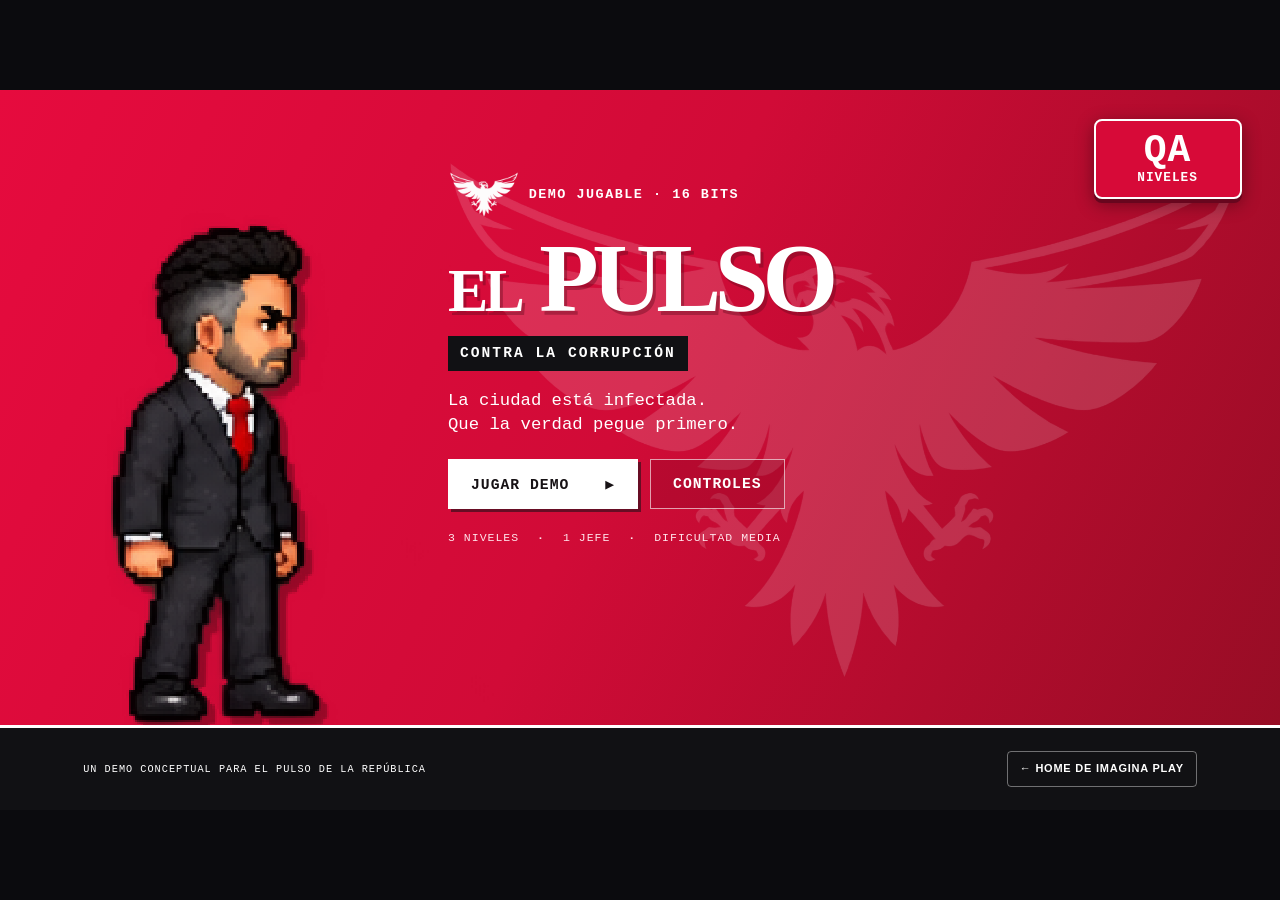
==== games/chumel/index.html @ c02ecaae "Publicar El Pulso jugable con regreso a IMAGINA PLAY" ====
<!doctype html>
<html lang="es"><head><meta charset="utf-8"><meta name="viewport" content="width=device-width,initial-scale=1,maximum-scale=1,viewport-fit=cover"><meta name="theme-color" content="#111114"><meta name="apple-mobile-web-app-title" content="El Pulso"><link rel="manifest" href="manifest.webmanifest?v=8"><link rel="apple-touch-icon" href="assets/app-icon.png?v=7"><meta name="description" content="El Pulso: Contra la Corrupción. Demo de acción retro con tres niveles, combos, doble salto, dash y parry. Juega en horizontal con controles táctiles o teclado."><title>El Pulso · Contra la Corrupción</title><link rel="icon" type="image/webp" href="assets/pulso-eagle.webp?v=4"><link rel="stylesheet" href="style.css?v=8"></head>
<body><main id="game" aria-label="El Pulso: Contra la Corrupción"><canvas id="screen" width="480" height="270" aria-label="Área de juego"></canvas><div class="vignette"></div><button id="qa-open" aria-label="Abrir modo QA" aria-controls="qa-panel" aria-expanded="false" disabled><b>QA</b><span>NIVELES</span></button>
<header id="hud" hidden><div class="player-hud"><div class="hud-name"><img class="hud-eagle" src="assets/pulso-eagle.webp?v=4" alt="El Pulso de la República"> CHUMEL <span id="weapon">PUÑOS</span></div><div id="hearts" aria-label="Salud"></div><div class="energy-track"><i id="energy"></i></div><div id="jump-status">↑ SALTO SIMPLE</div></div><div class="level-hud"><small id="qa-badge" hidden>QA</small><span id="level-count">01 / 03</span><strong id="level-name">LA CALLE NO CALLA</strong><div class="progress-track"><i id="progress"></i></div></div><div class="utility"><button id="pause" aria-label="Pausar juego">Ⅱ</button><button id="sound" aria-label="Activar o desactivar sonido">♪</button></div></header>
<div id="boss-hud" hidden><span>LA IGNORANCIA</span><div><i id="boss-health"></i></div></div><div id="notice" role="status" aria-live="polite"></div>
<section id="menu" class="overlay"><img class="brand-watermark" src="assets/pulso-eagle.webp?v=4" alt="" aria-hidden="true"><div class="menu-content"><div class="eyebrow"><img class="menu-eagle" src="assets/pulso-eagle.webp?v=4" alt="Águila de El Pulso de la República"> DEMO JUGABLE · 16 BITS</div><h1><span>EL</span> PULSO<span class="subtitle">CONTRA LA CORRUPCIÓN</span></h1><p class="intro-copy">La ciudad está infectada.<br>Que la verdad pegue primero.</p><div class="menu-actions"><button class="primary" id="start">JUGAR DEMO <span>▶</span></button><button class="secondary" id="how">CONTROLES</button></div><div class="menu-meta">3 NIVELES <b>·</b> 1 JEFE <b>·</b> DIFICULTAD MEDIA</div></div><div class="hero-art" aria-hidden="true"></div><div class="menu-footer"><span>UN DEMO CONCEPTUAL PARA EL PULSO DE LA REPÚBLICA</span><a class="imagina-home" href="../../#demos">← HOME DE IMAGINA PLAY</a></div></section>
<div id="unlock-banner" role="status" hidden><strong>↑↑ DOBLE SALTO DESBLOQUEADO</strong><span>Pulsa A y vuelve a pulsar A en el aire.<br>Teclado: Espacio dos veces.</span></div><section id="dialog" class="overlay dialog" hidden><div class="panel"><img class="dialog-eagle" src="assets/pulso-eagle.webp?v=4" alt="El Pulso de la República"><div class="eyebrow" id="dialog-eyebrow">PAUSA</div><h2 id="dialog-title">Toma aire.</h2><div id="dialog-body"></div><div class="dialog-actions" id="dialog-actions"></div><a class="imagina-home" href="../../#demos">← HOME DE IMAGINA PLAY</a></div></section>
<section id="qa-panel" class="overlay dialog qa-dialog" role="dialog" aria-modal="true" aria-labelledby="qa-title" hidden><div class="panel"><div class="eyebrow">MODO QA</div><h2 id="qa-title">Elige dónde probar.</h2><div class="qa-copy"><p>Acceso directo con salud completa y dificultad normal.</p><p>El doble salto se activa solo ante La Ignorancia.</p></div><div class="dialog-actions"><button data-qa-destination="0">1 · CALLE / PUÑOS</button><button data-qa-destination="1">2 · PALACIO / MACHETE</button><button data-qa-destination="2">3 · ARCHIVO / PLASMA</button><button data-qa-destination="boss">BOSS · LA IGNORANCIA</button><button id="qa-back" class="alt">VOLVER</button></div></div></section>
<div id="touch" hidden><div id="joystick" role="group" aria-label="Joystick de movimiento"><div class="joystick-cross">✛</div><i id="stick"></i></div><div class="combo-hints"><span>↓ + A <b>DASH</b></span><span>↓ + B <b>PARRY</b></span></div><div class="action-buttons"><button id="attack" aria-label="B: Atacar. Con joystick hacia abajo, parry."><b>B</b><span>ATAQUE</span></button><button id="jump" aria-label="A: Salto simple. Doble salto bloqueado hasta La Ignorancia. Con joystick hacia abajo, dash."><b>A</b><span>SALTO</span></button></div></div>
<aside id="rotate"><span>↻</span><h2>Gira tu celular</h2><p>La corrupción se combate<br>en horizontal.</p><a class="imagina-home" href="../../#demos">← HOME DE IMAGINA PLAY</a></aside><div id="loading">PREPARANDO LA CIUDAD…</div></main><script src="engine.js?v=8"></script><script src="game.js?v=8"></script></body></html>
---- games/chumel/style.css ----
*{box-sizing:border-box}html,body{margin:0;width:100%;height:100%;overflow:hidden;background:#080b12;color:#f9f3df;font-family:'Courier New',monospace;touch-action:none;overscroll-behavior:none}button{font:inherit;color:inherit;cursor:pointer;-webkit-tap-highlight-color:transparent}button:focus-visible{outline:3px solid #cafa6b;outline-offset:4px}[hidden]{display:none!important}body{display:grid;place-items:center}#game{position:relative;width:min(100vw,177.7778vh);height:min(100vh,56.25vw);overflow:hidden;background:#131624;isolation:isolate}canvas{display:block;width:100%;height:100%;image-rendering:pixelated}.vignette{position:absolute;inset:0;pointer-events:none;box-shadow:inset 0 0 80px #080b1260;z-index:1}.overlay{position:absolute;inset:0;z-index:5}#menu{background:linear-gradient(90deg,#091020f5 0%,#0b1725db 38%,#10172820 82%),linear-gradient(0deg,#081121 0%,transparent 70%)}.menu-content{position:absolute;left:6.5%;top:15%;z-index:2}.eyebrow{font-size:clamp(10px,1.05vw,15px);font-weight:bold;letter-spacing:2px;color:#cafa6b;display:flex;gap:9px;align-items:center}.eyebrow i{width:7px;height:7px;background:#cafa6b}h1{font-family:Impact,'Arial Narrow',sans-serif;font-size:clamp(44px,9.4vw,148px);line-height:.9;letter-spacing:1px;margin:24px 0 20px;text-shadow:4px 5px 0 #233241}h1>span:first-child{font-size:.37em;vertical-align:top;display:inline-block;padding-top:.09em}.subtitle{display:block;font-family:'Courier New',monospace;font-weight:900;font-size:.156em;line-height:2;letter-spacing:.2em;color:#f5bb69;text-shadow:none}.intro-copy{font-size:clamp(12px,1.35vw,21px);line-height:1.5;color:#dfdfda}.menu-actions{display:flex;gap:12px;margin-top:22px}.primary,.secondary,.dialog-actions button{font-size:clamp(12px,1.15vw,17px);font-weight:900;letter-spacing:1px;border:1px solid #cafa6b;padding:15px 22px;background:#cafa6b;color:#142021;box-shadow:3px 3px 0 #465d34}.primary span{padding-left:26px}.secondary{border-color:#ffffff45;background:#172532a0;color:#f0f0dc;box-shadow:none}.menu-meta{font-size:clamp(9px,.9vw,13px);letter-spacing:1px;color:#a7b3bb;margin-top:22px}.menu-meta b{color:#cafa6b;margin:0 10px}.hero-art{position:absolute;right:5%;top:16%;height:72%;width:35%;background-repeat:no-repeat;image-rendering:pixelated;filter:drop-shadow(8px 8px 0 #0005)}.menu-footer{position:absolute;bottom:5%;left:6.5%;right:5%;display:flex;justify-content:space-between;gap:20px;font-size:clamp(8px,.8vw,12px);letter-spacing:1px;color:#9db3bd}#hud{position:absolute;top:5%;left:4%;right:3%;z-index:3;display:flex;align-items:flex-start;justify-content:space-between;pointer-events:none;text-shadow:2px 2px #080b12}.hud-name{font-size:clamp(10px,1.15vw,17px);font-weight:bold}.hud-name span{font-size:.7em;background:#151b2bb8;border:1px solid #ffffff30;padding:3px 6px;margin-left:8px;color:#cafa6b}#hearts{display:flex;gap:4px;margin-top:7px}#hearts i{width:clamp(13px,1.7vw,25px);height:clamp(6px,.65vw,10px);background:#fc7978;box-shadow:0 2px #902d47}#hearts i.empty{background:#3a3546;box-shadow:none}.energy-track{height:3px;background:#182b3a;margin-top:7px}.energy-track i{display:block;height:100%;background:#79e8f2;width:100%}.level-hud{text-align:center;font-size:clamp(9px,.85vw,13px);letter-spacing:1px}.level-hud>span{color:#cafa6b}.level-hud strong{display:block;margin-top:4px}.progress-track{height:2px;background:#ffffff35;margin:8px auto 0;max-width:140px}.progress-track i{display:block;background:#cafa6b;height:100%;width:0}.utility{display:flex;gap:7px;pointer-events:auto}.utility button{background:#101b2990;border:1px solid #ffffff30;border-radius:5px;width:clamp(28px,3vw,44px);height:clamp(28px,3vw,44px);font-size:clamp(15px,1.5vw,23px)}#boss-hud{position:absolute;top:17%;left:30%;width:40%;z-index:3;text-align:center;font-size:clamp(10px,1vw,15px);letter-spacing:2px;text-shadow:1px 2px #000}#boss-hud>div{height:7px;background:#161322;border:1px solid #976291;margin-top:5px}#boss-health{display:block;height:100%;width:100%;background:#d780db}#notice{position:absolute;left:25%;right:25%;top:24%;text-align:center;z-index:3;color:#f3efc2;text-shadow:2px 2px #0c0d18;font-size:clamp(11px,1.1vw,17px);line-height:1.5;pointer-events:none}.dialog{display:grid;place-items:center;background:#09101de8;backdrop-filter:blur(4px)}.panel{width:min(78%,720px);max-height:94%;overflow:auto;text-align:center;padding:20px}.panel .eyebrow{justify-content:center}h2{font-size:clamp(22px,3.4vw,48px);margin:15px 0;color:#f4f0de;letter-spacing:-1px}#dialog-body{font-size:clamp(11px,1.15vw,17px);line-height:1.6;color:#c2cbd3}.control-grid{display:grid;grid-template-columns:repeat(3,1fr);gap:10px;margin:18px 0}.control-grid>div{background:#162432;padding:12px 8px;border:1px solid #ffffff1b}.control-grid b{display:block;color:#cafa6b;margin-bottom:6px}.control-grid span{font-size:.85em}.dialog-actions{display:flex;justify-content:center;gap:12px;margin-top:22px}.dialog-actions button{padding:12px 20px}.dialog-actions button.alt{background:transparent;color:#c3d0d5;border-color:#52606a;box-shadow:none}#touch{position:absolute;inset:0;pointer-events:none;z-index:4}#joystick{position:absolute;left:5%;bottom:6%;width:clamp(80px,12vw,160px);aspect-ratio:1;border:2px solid #fff4;border-radius:50%;background:#0b152520;pointer-events:auto;touch-action:none;display:grid;place-items:center}.joystick-cross{color:#ffffff2c;font-size:clamp(45px,7vw,100px);line-height:1}#stick{position:absolute;width:42%;height:42%;border:2px solid #ffffff88;border-radius:50%;background:#cbdce328;box-shadow:0 1px 15px #08121c40;pointer-events:none}.action-buttons{position:absolute;right:4%;bottom:6%;display:flex;gap:clamp(16px,2.5vw,38px);align-items:flex-end}.action-buttons button{pointer-events:auto;width:clamp(62px,8.3vw,120px);aspect-ratio:1;border:2px solid #ffffff66;border-radius:50%;background:#14212d35;display:flex;flex-direction:column;align-items:center;justify-content:center;touch-action:none;user-select:none}.action-buttons #attack{margin-bottom:15px;border-color:#ffd8a188}.action-buttons b{font-size:clamp(20px,2.5vw,36px);line-height:1.15}.action-buttons span{font-size:clamp(7px,.75vw,11px);letter-spacing:1px;opacity:.8}.action-buttons button.pressed{background:#cafa6b66;transform:scale(.96)}.combo-hints{position:absolute;bottom:6%;left:43%;font-size:clamp(8px,.75vw,12px);line-height:1.8;color:#d2dde080;text-shadow:1px 1px #08121c}.combo-hints span{display:block}.combo-hints b{color:#ecf8c799}#rotate{display:none;position:absolute;inset:0;z-index:10;background:#0d1725;text-align:center;align-items:center;justify-content:center;flex-direction:column}#rotate>span{font-size:80px;color:#cafa6b}#rotate p{line-height:1.6;color:#aebdca}#loading{position:absolute;inset:0;z-index:8;display:grid;place-items:center;background:#111e2a;color:#cafa6b;letter-spacing:2px;font-size:14px}@media(orientation:portrait) and (max-width:900px){#game{width:100vw;height:100dvh}#rotate{display:flex}}@media(max-height:480px){h1{margin:15px 0 12px}.menu-content{top:12%}.menu-actions{margin-top:15px}.primary,.secondary{padding:11px 16px}.menu-meta{margin-top:13px}.intro-copy{margin:8px 0}.menu-footer{bottom:4%}.panel{padding:10px}.control-grid{margin:10px 0}.control-grid>div{padding:7px}.dialog-actions{margin-top:12px}h2{margin:10px 0}}@media(prefers-reduced-motion:reduce){*{scroll-behavior:auto}}
.hero-art{right:3%;top:11%;height:77%;width:auto;aspect-ratio:1;background-image:url('assets/player.webp?v=3');background-size:600% 400%;background-position:0 0}
#game:has(#menu:not([hidden])) #notice{display:none}


/* El Pulso: crimson, white and black from the supplied brand references. */
:root{--pulso-red:#e60b3e;--pulso-dark-red:#8c0c23;--pulso-white:#fff;--pulso-black:#111114}
html,body{background:#0b0b0e;color:var(--pulso-white)}
button:focus-visible{outline-color:#fff}
#menu{background:linear-gradient(115deg,#e60b3e 0%,#d10b37 48%,#940d24 100%)}
.brand-watermark{position:absolute;right:1%;top:4%;width:63%;height:85%;object-fit:contain;opacity:.16;pointer-events:none}
.menu-content{top:12%;max-width:65%}
.menu-eagle{width:clamp(40px,5.6vw,80px);height:clamp(29px,4vw,56px);object-fit:contain}
.eyebrow{color:#fff;letter-spacing:1.5px}
h1{font-family:Rockwell,'Roboto Slab',Georgia,serif;font-weight:900;font-size:clamp(42px,8.7vw,134px);letter-spacing:-.065em;margin:15px 0 18px;text-shadow:3px 4px 0 #65091f66}
h1>span:first-child{font-size:.62em;vertical-align:baseline;padding:0;letter-spacing:-.06em}
.subtitle{display:table;margin-top:13px;background:var(--pulso-black);color:#fff;font-size:.15em;line-height:1.3;letter-spacing:.14em;padding:8px 12px;text-shadow:none}
.intro-copy{color:#fff;line-height:1.4}
.primary,.dialog-actions button{background:#fff;color:#171215;border-color:#fff;box-shadow:3px 3px 0 #670d24}
.secondary{background:#77051d40;color:#fff;border-color:#ffffff9c;box-shadow:none}
.menu-meta,.menu-meta b{color:#ffe3ea}
.hero-art{right:0;filter:drop-shadow(8px 8px 0 #55081580)}
.menu-footer{left:0;right:0;bottom:0;min-height:9%;padding:1.8% 6.5%;background:#111114;color:#fff;border-top:3px solid #fff;align-items:center}
.player-hud{padding:7px 9px;background:#101014ba;border-left:3px solid var(--pulso-red);margin:-7px 0 0 -9px}
.hud-name{display:flex;align-items:center;gap:5px}
.hud-eagle{width:clamp(22px,2.6vw,35px);height:clamp(16px,1.9vw,26px);object-fit:contain}
.hud-name span{color:#fff;background:#4c1424a8;border-color:#ffb5c55c;margin-left:3px}
#hearts i{background:#f52550;box-shadow:0 2px #760d25}
#hearts i.empty{background:#4b2730}
.energy-track{background:#591d2d}.energy-track i{background:#fff}
.level-hud>span{color:#ffd2dd}.progress-track i{background:var(--pulso-red)}
.utility button{background:#111114a0;border-color:#ffffff50}
#boss-hud>div{background:#201014;border-color:#e06080}#boss-health{background:#e60b3e}
#notice{color:#fff;text-shadow:1px 2px #111}
.dialog{background:#120b10ed}
.panel{background:#171318de;border-top:3px solid var(--pulso-red);box-shadow:0 12px 60px #0005}
.dialog-eagle{width:58px;height:34px;object-fit:contain;margin:0 auto 6px;display:block}
h2{color:#fff}#dialog-body{color:#eee6e9}
.control-grid>div{background:#291b22;border-color:#623342}.control-grid b{color:#fff}
.dialog-actions button.alt{color:#fff;border-color:#c98398}
#joystick{background:#170b121f}.action-buttons button{background:#21081030;color:#fff}
.action-buttons #attack{border-color:#ff9bb5ad}
.action-buttons button.pressed{background:#e60b3e80}
.combo-hints,.combo-hints b{color:#ffe9efa6}
#rotate,#loading{background:#1b1017;color:#fff}#rotate>span{color:#e60b3e}#rotate p{color:#fff}
@media(max-height:480px){.menu-content{top:8%}h1{margin:9px 0 12px}.subtitle{margin-top:8px;padding:5px 9px}.menu-actions{margin-top:13px}.menu-meta{margin-top:12px}.menu-eagle{height:27px}.menu-footer{font-size:8px;padding-top:1%;padding-bottom:1%}.dialog-eagle{width:42px;height:24px;margin-bottom:4px}.panel .eyebrow{font-size:10px}.panel{max-height:96%}}


#qa-open{position:absolute;top:19%;right:3%;z-index:12;display:flex;flex-direction:column;align-items:center;justify-content:center;gap:2px;width:clamp(96px,12vw,148px);min-height:clamp(54px,7vw,80px);border:2px solid #fff;border-radius:8px;background:#d70a38;color:#fff;box-shadow:0 4px 0 #68061e,0 5px 18px #0006;line-height:1}
#qa-open b{font-size:clamp(24px,3vw,38px);letter-spacing:1px}#qa-open span{font-size:clamp(10px,1vw,14px);font-weight:bold;letter-spacing:1px}#qa-open:active{transform:translateY(2px);box-shadow:0 2px 0 #68061e}#qa-open:disabled{opacity:.55;cursor:wait}
#qa-panel{z-index:11}.qa-dialog .panel{width:min(72%,720px);margin-right:12%}.qa-copy{font-size:clamp(11px,1.15vw,17px);line-height:1.4;color:#eee6e9}
#qa-badge{display:inline-block;margin-right:7px;padding:2px 5px;background:#e60b3e;color:#fff;font-weight:bold;letter-spacing:1px}
.qa-dialog .dialog-actions{display:grid;grid-template-columns:1fr 1fr;gap:10px}.qa-dialog .dialog-actions button{font-size:clamp(11px,1.1vw,16px);padding:12px 10px;letter-spacing:0}.qa-dialog .qa-copy p{margin:8px 0}.qa-dialog h2{margin:10px 0}
#jump-status{margin-top:7px;font-size:clamp(8px,.8vw,12px);letter-spacing:.5px;color:#ddd1d5}
#jump-status.unlocked{color:#fff;font-weight:bold;text-shadow:0 0 8px #e60b3e}
#jump.unlocked{border-color:#fff;box-shadow:0 0 0 3px #e60b3e66,inset 0 0 20px #e60b3e33}
#unlock-banner{position:absolute;top:27%;left:17%;right:17%;z-index:4;text-align:center;pointer-events:none;padding:13px 10px;background:#170a12e8;border-top:3px solid #e60b3e;border-bottom:1px solid #ffffff55;animation:unlock-reveal .35s ease-out}
#unlock-banner strong{display:block;font-size:clamp(12px,1.7vw,24px);color:#fff;margin-bottom:6px}
#unlock-banner span{font-size:clamp(11px,1.15vw,17px);line-height:1.5;color:#ffdae4}
@keyframes unlock-reveal{from{opacity:0;transform:translateY(8px)}to{opacity:1;transform:translateY(0)}}
@media(max-height:480px){.qa-dialog .dialog-eagle{display:none}.qa-dialog .panel{padding:10px 14px}.qa-dialog .dialog-actions{gap:7px;margin-top:10px}.qa-dialog .dialog-actions button{padding:9px 7px}.qa-dialog .qa-copy{font-size:11px}#unlock-banner{padding:9px 8px}}
@media(prefers-reduced-motion:reduce){#unlock-banner{animation:none}}

/* The visible viewport, including Safari toolbar changes, owns the game size. */
:root{--view-w:100vw;--view-h:100vh;--safe-top:env(safe-area-inset-top,0px);--safe-right:env(safe-area-inset-right,0px);--safe-bottom:env(safe-area-inset-bottom,0px);--safe-left:env(safe-area-inset-left,0px)}
@supports(height:100dvh){:root{--view-h:100dvh}}
html,body{overscroll-behavior:none;-webkit-text-size-adjust:100%}
body{width:var(--view-w);height:var(--view-h);padding:var(--safe-top) var(--safe-right) var(--safe-bottom) var(--safe-left);user-select:none;-webkit-user-select:none;-webkit-touch-callout:none}
#game{width:min(100%,calc((var(--view-h) - var(--safe-top) - var(--safe-bottom))*1.7777778));height:auto;max-height:100%;aspect-ratio:16/9}
.hero-art{left:-5%;right:auto;top:12%;height:77%;transform:none}
.menu-content{left:35%;max-width:59%;top:11%}
.menu-content h1{font-size:clamp(42px,7.6vw,117px)}
.brand-watermark{right:1%;width:66%;opacity:.15}
#game:has(#menu:not([hidden])) #qa-open{top:4%;right:3%}
@media(orientation:portrait) and (max-width:900px){#game{width:100%;height:100%;aspect-ratio:auto}#qa-panel .panel{width:94%;margin:0;max-height:76%;transform:translateY(12%)}#qa-open{top:3%;right:4%}}
@media(max-height:480px){.menu-content{top:8%}.menu-content h1{margin-top:12px}.menu-meta{font-size:9px;letter-spacing:0}.menu-meta b{margin:0 4px}.menu-actions{gap:8px}.menu-actions .primary,.menu-actions .secondary{padding:10px 12px;font-size:11px}.primary span{padding-left:10px}.menu-content .intro-copy{font-size:12px}}
@media(max-height:330px) and (orientation:landscape){.menu-content{top:5%}.intro-copy{display:none}.menu-content h1{font-size:clamp(38px,7vw,90px);margin:8px 0}.menu-meta{margin-top:8px}.menu-actions{margin-top:8px}.menu-eagle{height:22px}.eyebrow{font-size:9px}}

.qa-dialog #qa-back{grid-column:1 / -1}

/* Integration with the IMAGINA PLAY demo gallery. */
.imagina-home{color:#fff;text-decoration:none;font:700 11px/1.4 Arial,sans-serif;letter-spacing:.07em;display:inline-flex;align-items:center;justify-content:center;min-height:36px;padding:8px 12px;border:1px solid #ffffff66;border-radius:4px}
.imagina-home:hover{background:#fff;color:#171215}.imagina-home:focus-visible{outline:3px solid #c8ff31;outline-offset:3px}
.panel>.imagina-home{margin-top:20px}#rotate .imagina-home{margin-top:24px}.menu-footer .imagina-home{flex-shrink:0}
@media(max-height:480px){.menu-footer{min-height:11%;padding:3px 4%}.menu-footer>span{max-width:48%;font-size:7px;line-height:1.5}.menu-footer .imagina-home{font-size:8px;min-height:28px;padding:6px 8px}.panel>.imagina-home{margin-top:12px}}
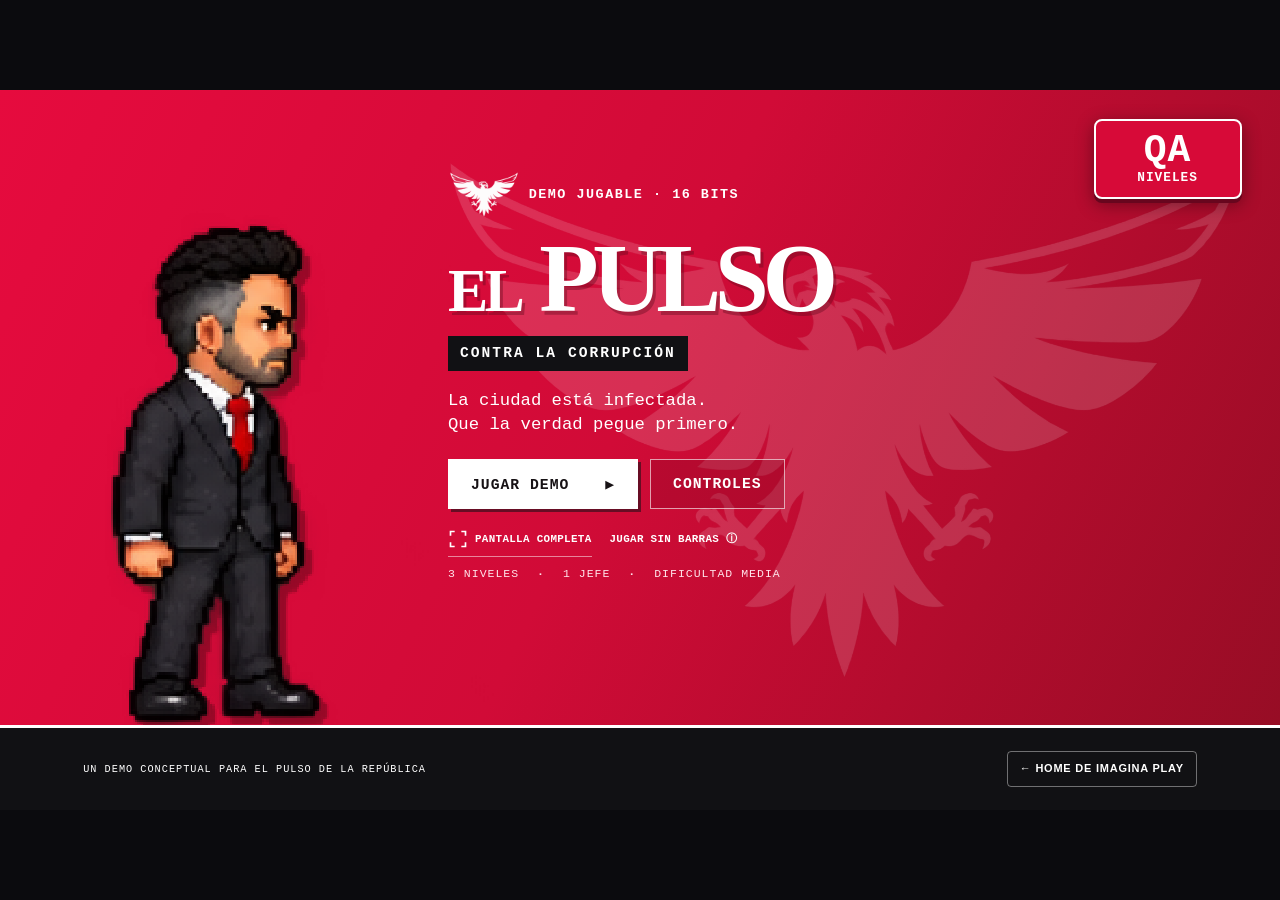
==== commit ca4c7707: "Permitir jugar El Pulso sin barras con pantalla completa y acceso de inicio" ====
--- a/games/chumel/index.html
+++ b/games/chumel/index.html
@@ -1,10 +1,10 @@
 <!doctype html>
-<html lang="es"><head><meta charset="utf-8"><meta name="viewport" content="width=device-width,initial-scale=1,maximum-scale=1,viewport-fit=cover"><meta name="theme-color" content="#111114"><meta name="apple-mobile-web-app-title" content="El Pulso"><link rel="manifest" href="manifest.webmanifest?v=8"><link rel="apple-touch-icon" href="assets/app-icon.png?v=7"><meta name="description" content="El Pulso: Contra la Corrupción. Demo de acción retro con tres niveles, combos, doble salto, dash y parry. Juega en horizontal con controles táctiles o teclado."><title>El Pulso · Contra la Corrupción</title><link rel="icon" type="image/webp" href="assets/pulso-eagle.webp?v=4"><link rel="stylesheet" href="style.css?v=8"></head>
+<html lang="es"><head><meta charset="utf-8"><meta name="viewport" content="width=device-width,initial-scale=1,maximum-scale=1,viewport-fit=cover"><meta name="theme-color" content="#111114"><meta name="apple-mobile-web-app-capable" content="yes"><meta name="apple-mobile-web-app-status-bar-style" content="black-translucent"><meta name="apple-mobile-web-app-title" content="El Pulso"><link rel="manifest" href="manifest.webmanifest?v=9"><link rel="apple-touch-icon" href="assets/app-icon.png?v=7"><meta name="description" content="El Pulso: Contra la Corrupción. Demo de acción retro con tres niveles, combos, doble salto, dash y parry. Juega en horizontal con controles táctiles o teclado."><title>El Pulso · Contra la Corrupción</title><link rel="icon" type="image/webp" href="assets/pulso-eagle.webp?v=4"><link rel="stylesheet" href="style.css?v=9"></head>
 <body><main id="game" aria-label="El Pulso: Contra la Corrupción"><canvas id="screen" width="480" height="270" aria-label="Área de juego"></canvas><div class="vignette"></div><button id="qa-open" aria-label="Abrir modo QA" aria-controls="qa-panel" aria-expanded="false" disabled><b>QA</b><span>NIVELES</span></button>
-<header id="hud" hidden><div class="player-hud"><div class="hud-name"><img class="hud-eagle" src="assets/pulso-eagle.webp?v=4" alt="El Pulso de la República"> CHUMEL <span id="weapon">PUÑOS</span></div><div id="hearts" aria-label="Salud"></div><div class="energy-track"><i id="energy"></i></div><div id="jump-status">↑ SALTO SIMPLE</div></div><div class="level-hud"><small id="qa-badge" hidden>QA</small><span id="level-count">01 / 03</span><strong id="level-name">LA CALLE NO CALLA</strong><div class="progress-track"><i id="progress"></i></div></div><div class="utility"><button id="pause" aria-label="Pausar juego">Ⅱ</button><button id="sound" aria-label="Activar o desactivar sonido">♪</button></div></header>
+<header id="hud" hidden><div class="player-hud"><div class="hud-name"><img class="hud-eagle" src="assets/pulso-eagle.webp?v=4" alt="El Pulso de la República"> CHUMEL <span id="weapon">PUÑOS</span></div><div id="hearts" aria-label="Salud"></div><div class="energy-track"><i id="energy"></i></div><div id="jump-status">↑ SALTO SIMPLE</div></div><div class="level-hud"><small id="qa-badge" hidden>QA</small><span id="level-count">01 / 03</span><strong id="level-name">LA CALLE NO CALLA</strong><div class="progress-track"><i id="progress"></i></div></div><div class="utility"><button type="button" data-fullscreen aria-label="Pantalla completa" aria-pressed="false"><svg viewBox="0 0 24 24" width="20" height="20" fill="none" stroke="currentColor" stroke-width="2" aria-hidden="true"><path d="M8 3H3v5m13-5h5v5M3 16v5h5m13-5v5h-5"/></svg></button><button id="pause" aria-label="Pausar juego">Ⅱ</button><button id="sound" aria-label="Activar o desactivar sonido">♪</button></div></header>
 <div id="boss-hud" hidden><span>LA IGNORANCIA</span><div><i id="boss-health"></i></div></div><div id="notice" role="status" aria-live="polite"></div>
-<section id="menu" class="overlay"><img class="brand-watermark" src="assets/pulso-eagle.webp?v=4" alt="" aria-hidden="true"><div class="menu-content"><div class="eyebrow"><img class="menu-eagle" src="assets/pulso-eagle.webp?v=4" alt="Águila de El Pulso de la República"> DEMO JUGABLE · 16 BITS</div><h1><span>EL</span> PULSO<span class="subtitle">CONTRA LA CORRUPCIÓN</span></h1><p class="intro-copy">La ciudad está infectada.<br>Que la verdad pegue primero.</p><div class="menu-actions"><button class="primary" id="start">JUGAR DEMO <span>▶</span></button><button class="secondary" id="how">CONTROLES</button></div><div class="menu-meta">3 NIVELES <b>·</b> 1 JEFE <b>·</b> DIFICULTAD MEDIA</div></div><div class="hero-art" aria-hidden="true"></div><div class="menu-footer"><span>UN DEMO CONCEPTUAL PARA EL PULSO DE LA REPÚBLICA</span><a class="imagina-home" href="../../#demos">← HOME DE IMAGINA PLAY</a></div></section>
+<section id="menu" class="overlay"><img class="brand-watermark" src="assets/pulso-eagle.webp?v=4" alt="" aria-hidden="true"><div class="menu-content"><div class="eyebrow"><img class="menu-eagle" src="assets/pulso-eagle.webp?v=4" alt="Águila de El Pulso de la República"> DEMO JUGABLE · 16 BITS</div><h1><span>EL</span> PULSO<span class="subtitle">CONTRA LA CORRUPCIÓN</span></h1><p class="intro-copy">La ciudad está infectada.<br>Que la verdad pegue primero.</p><div class="menu-actions"><button class="primary" id="start">JUGAR DEMO <span>▶</span></button><button class="secondary" id="how">CONTROLES</button></div><div class="display-options"><button type="button" data-fullscreen aria-pressed="false"><svg viewBox="0 0 24 24" width="20" height="20" fill="none" stroke="currentColor" stroke-width="2" aria-hidden="true"><path d="M8 3H3v5m13-5h5v5M3 16v5h5m13-5v5h-5"/></svg><span data-fullscreen-label>PANTALLA COMPLETA</span></button><button type="button" data-display-help>JUGAR SIN BARRAS <span aria-hidden="true">ⓘ</span></button></div><div class="menu-meta">3 NIVELES <b>·</b> 1 JEFE <b>·</b> DIFICULTAD MEDIA</div></div><div class="hero-art" aria-hidden="true"></div><div class="menu-footer"><span>UN DEMO CONCEPTUAL PARA EL PULSO DE LA REPÚBLICA</span><a class="imagina-home" href="../../#demos">← HOME DE IMAGINA PLAY</a></div></section>
 <div id="unlock-banner" role="status" hidden><strong>↑↑ DOBLE SALTO DESBLOQUEADO</strong><span>Pulsa A y vuelve a pulsar A en el aire.<br>Teclado: Espacio dos veces.</span></div><section id="dialog" class="overlay dialog" hidden><div class="panel"><img class="dialog-eagle" src="assets/pulso-eagle.webp?v=4" alt="El Pulso de la República"><div class="eyebrow" id="dialog-eyebrow">PAUSA</div><h2 id="dialog-title">Toma aire.</h2><div id="dialog-body"></div><div class="dialog-actions" id="dialog-actions"></div><a class="imagina-home" href="../../#demos">← HOME DE IMAGINA PLAY</a></div></section>
 <section id="qa-panel" class="overlay dialog qa-dialog" role="dialog" aria-modal="true" aria-labelledby="qa-title" hidden><div class="panel"><div class="eyebrow">MODO QA</div><h2 id="qa-title">Elige dónde probar.</h2><div class="qa-copy"><p>Acceso directo con salud completa y dificultad normal.</p><p>El doble salto se activa solo ante La Ignorancia.</p></div><div class="dialog-actions"><button data-qa-destination="0">1 · CALLE / PUÑOS</button><button data-qa-destination="1">2 · PALACIO / MACHETE</button><button data-qa-destination="2">3 · ARCHIVO / PLASMA</button><button data-qa-destination="boss">BOSS · LA IGNORANCIA</button><button id="qa-back" class="alt">VOLVER</button></div></div></section>
 <div id="touch" hidden><div id="joystick" role="group" aria-label="Joystick de movimiento"><div class="joystick-cross">✛</div><i id="stick"></i></div><div class="combo-hints"><span>↓ + A <b>DASH</b></span><span>↓ + B <b>PARRY</b></span></div><div class="action-buttons"><button id="attack" aria-label="B: Atacar. Con joystick hacia abajo, parry."><b>B</b><span>ATAQUE</span></button><button id="jump" aria-label="A: Salto simple. Doble salto bloqueado hasta La Ignorancia. Con joystick hacia abajo, dash."><b>A</b><span>SALTO</span></button></div></div>
-<aside id="rotate"><span>↻</span><h2>Gira tu celular</h2><p>La corrupción se combate<br>en horizontal.</p><a class="imagina-home" href="../../#demos">← HOME DE IMAGINA PLAY</a></aside><div id="loading">PREPARANDO LA CIUDAD…</div></main><script src="engine.js?v=8"></script><script src="game.js?v=8"></script></body></html>
+<section id="display-panel" class="overlay dialog display-dialog" role="dialog" aria-modal="true" aria-labelledby="display-title" hidden><div class="panel"><div class="eyebrow">MÁS JUEGO. MENOS DISTRACCIONES.</div><h2 id="display-title">Juega sin barras.</h2><p id="display-feedback" role="status" hidden></p><div class="display-guide"><div><b>ANDROID Y COMPUTADORA</b><p>Pulsa <strong>Pantalla completa</strong>. Para salir, vuelve a tocar el icono de las cuatro esquinas o usa Esc en tu computadora.</p></div><div><b>IPHONE Y IPAD</b><p>Abre esta página en <strong>Safari</strong>. Toca <strong>Compartir → Añadir a pantalla de inicio</strong>. Si aparece <strong>Abrir como app web</strong>, déjalo activado. Después abre <strong>El Pulso</strong> desde ese icono y gira tu celular.</p></div></div><p class="display-note">Si llegaste desde Instagram o WhatsApp, abre el enlace en tu navegador. La pantalla completa depende de lo que permita tu dispositivo. El acceso directo necesita conexión a internet.</p><div class="dialog-actions"><button id="display-back" type="button">VOLVER AL JUEGO</button></div></div></section><aside id="rotate"><span>↻</span><h2>Gira tu celular</h2><p>La corrupción se combate<br>en horizontal.</p><button class="secondary rotate-fullscreen" type="button" data-fullscreen aria-pressed="false"><svg viewBox="0 0 24 24" width="20" height="20" fill="none" stroke="currentColor" stroke-width="2" aria-hidden="true"><path d="M8 3H3v5m13-5h5v5M3 16v5h5m13-5v5h-5"/></svg><span data-fullscreen-label>PANTALLA COMPLETA</span></button><button class="display-link" type="button" data-display-help>Cómo jugar sin barras</button><a class="imagina-home" href="../../#demos">← HOME DE IMAGINA PLAY</a></aside><div id="loading">PREPARANDO LA CIUDAD…</div></main><script src="engine.js?v=8"></script><script src="game.js?v=9"></script></body></html>
--- a/games/chumel/style.css
+++ b/games/chumel/style.css
@@ -83,3 +83,24 @@
 .imagina-home:hover{background:#fff;color:#171215}.imagina-home:focus-visible{outline:3px solid #c8ff31;outline-offset:3px}
 .panel>.imagina-home{margin-top:20px}#rotate .imagina-home{margin-top:24px}.menu-footer .imagina-home{flex-shrink:0}
 @media(max-height:480px){.menu-footer{min-height:11%;padding:3px 4%}.menu-footer>span{max-width:48%;font-size:7px;line-height:1.5}.menu-footer .imagina-home{font-size:8px;min-height:28px;padding:6px 8px}.panel>.imagina-home{margin-top:12px}}
+
+/* Fullscreen controls and the standalone-app guide. */
+html:fullscreen,html:-webkit-full-screen{background:#0b0b0e}
+.display-options{display:flex;flex-wrap:wrap;align-items:center;gap:6px 18px;margin-top:12px}
+.display-options button,.display-link{display:inline-flex;align-items:center;justify-content:center;gap:7px;min-height:36px;padding:5px 0;border:0;background:transparent;color:#fff;font-size:clamp(9px,.85vw,13px);font-weight:bold;letter-spacing:.03em}
+.display-options button:hover,.display-link:hover{text-decoration:underline;text-underline-offset:4px}
+.display-options button[data-fullscreen]{border-bottom:1px solid #ffffff80}
+.display-options+.menu-meta{margin-top:10px}
+.utility button[data-fullscreen]{display:grid;place-items:center}
+.rotate-fullscreen{display:flex;align-items:center;gap:10px;margin-top:16px}
+#rotate .display-link{margin-top:10px}
+#display-panel{z-index:13;touch-action:pan-y}
+#display-panel .panel{width:min(88%,760px);max-height:94%;padding:22px;overscroll-behavior:contain;touch-action:pan-y}
+.display-guide{display:grid;grid-template-columns:1fr 1fr;gap:14px;text-align:left;margin-top:18px;font:14px/1.6 Arial,sans-serif}
+.display-guide>div{padding:15px;background:#291b22;border:1px solid #623342}
+.display-guide>div>b{font:700 12px/1.5 'Courier New',monospace;color:#ffb3c6}
+.display-guide p{margin:8px 0 0}.display-note{font:12px/1.5 Arial,sans-serif;color:#d1c2c8}
+#display-feedback{font:13px/1.5 Arial,sans-serif;color:#ffe0a3;border-left:3px solid #ffe0a3;padding:8px 12px;text-align:left;background:#ffe0a30d}
+@media(max-height:480px){.display-options{margin-top:7px;gap:6px 12px}.display-options button{min-height:29px;font-size:9px}.display-options svg{width:16px;height:16px}.display-options+.menu-meta{margin-top:7px}#display-panel .panel{padding:12px 18px}#display-panel h2{font-size:26px;margin:8px 0}.display-guide{font-size:12px;margin-top:10px;gap:10px}.display-guide>div{padding:10px}.display-note{font-size:11px;margin:9px 0}.display-guide p{margin-top:5px}}
+@media(max-height:330px) and (orientation:landscape){.display-options{margin-top:3px}.display-options button{min-height:24px}.display-options+.menu-meta{display:none}}
+@media(orientation:portrait) and (max-width:900px){.display-guide{grid-template-columns:1fr}#display-panel .panel{width:92%;max-height:94%;padding:18px}.display-guide{font-size:14px}#display-panel h2{font-size:30px}.display-note{font-size:12px}}
